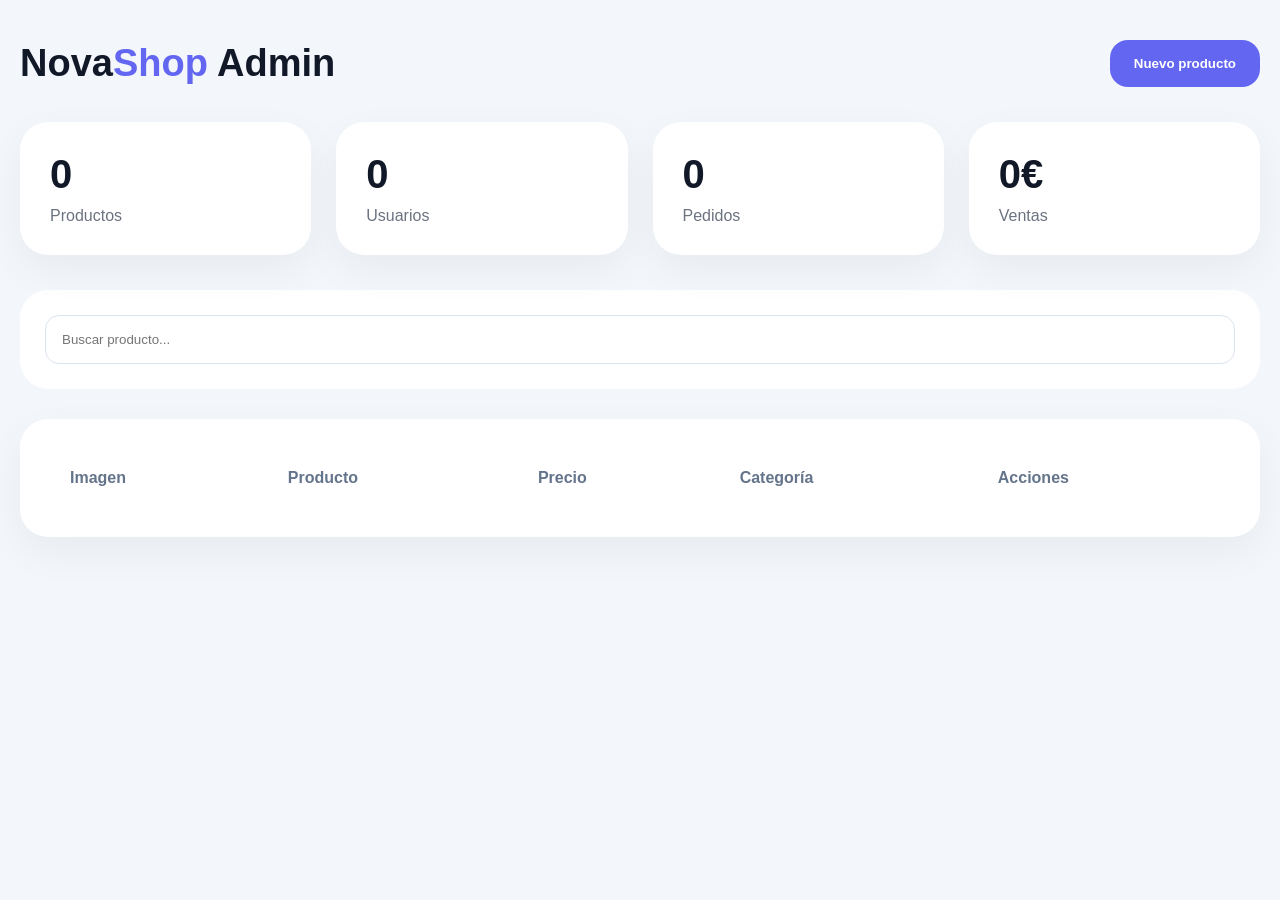
==== admin.html @ d0fe0d6c "perfil hecho parcialmente" ====
<!DOCTYPE html>
<html lang="es">

<head>

    <meta charset="UTF-8">

    <meta name="viewport" content="width=device-width, initial-scale=1.0">

    <title>
        Panel Administración
    </title>

    <style>
        /* ===================================
   RESET
=================================== */

        * {
            margin: 0;
            padding: 0;
            box-sizing: border-box;
        }

        body {
            font-family: Arial, sans-serif;
            background: #f3f6fb;
            color: #111827;
        }

        /* ===================================
   LAYOUT
=================================== */

        .container {
            max-width: 1500px;
            margin: 40px auto;
            padding: 0 20px;
        }

        /* ===================================
   HEADER
=================================== */

        .header {

            display: flex;

            justify-content: space-between;

            align-items: center;

            margin-bottom: 35px;

        }

        .logo {

            font-size: 38px;

            font-weight: bold;

        }

        .logo span {

            color: #6366f1;

        }

        .add-btn {

            border: none;

            background: #6366f1;

            color: white;

            padding: 16px 24px;

            border-radius: 18px;

            font-weight: bold;

            cursor: pointer;

        }

        /* ===================================
   STATS
=================================== */

        .stats {

            display: grid;

            grid-template-columns:
                repeat(4, 1fr);

            gap: 25px;

            margin-bottom: 35px;

        }

        .stat-card {

            background: white;

            padding: 30px;

            border-radius: 28px;

            box-shadow:
                0 15px 40px rgba(0, 0, 0, .05);

        }

        .stat-card h2 {

            font-size: 40px;

            margin-bottom: 10px;

        }

        .stat-card p {

            color: #6b7280;

        }

        /* ===================================
   FILTERS
=================================== */

        .filters {

            background: white;

            border-radius: 28px;

            padding: 25px;

            margin-bottom: 30px;

            display: flex;

            gap: 20px;

        }

        .filters input {

            flex: 1;

            padding: 16px;

            border-radius: 14px;

            border: 1px solid #dbe3ee;

        }

        /* ===================================
   TABLE
=================================== */

        .table-container {

            background: white;

            border-radius: 28px;

            padding: 30px;

            box-shadow:
                0 15px 40px rgba(0, 0, 0, .05);

        }

        table {

            width: 100%;

            border-collapse: collapse;

        }

        th {

            text-align: left;

            padding: 20px;

            color: #64748b;

        }

        td {

            padding: 20px;

            border-top: 1px solid #edf2f7;

        }

        .product-image {

            width: 70px;

            height: 70px;

            object-fit: contain;

        }

        .actions {

            display: flex;

            gap: 10px;

        }

        .edit-btn {

            border: none;

            background: #dbeafe;

            color: #1d4ed8;

            padding: 10px 16px;

            border-radius: 12px;

            cursor: pointer;

        }

        .delete-btn {

            border: none;

            background: #fee2e2;

            color: #dc2626;

            padding: 10px 16px;

            border-radius: 12px;

            cursor: pointer;

        }

        /* ===================================
   MODAL
=================================== */

        .modal {

            position: fixed;

            inset: 0;

            background: rgba(0, 0, 0, .5);

            display: none;

            justify-content: center;

            align-items: center;

        }

        .modal-content {

            width: 500px;

            background: white;

            border-radius: 28px;

            padding: 35px;

        }

        .form-group {

            display: flex;

            flex-direction: column;

            gap: 10px;

            margin-bottom: 20px;

        }

        .form-group input {

            padding: 16px;

            border-radius: 14px;

            border: 1px solid #dbe3ee;

        }

        .save-btn {

            width: 100%;

            border: none;

            background: #10b981;

            color: white;

            padding: 16px;

            border-radius: 14px;

            font-weight: bold;

            cursor: pointer;

        }

        /* ===================================
   RESPONSIVE
=================================== */

        @media(max-width:1100px) {

            .stats {
                grid-template-columns: repeat(2, 1fr);
            }

        }

        @media(max-width:700px) {

            .stats {
                grid-template-columns: 1fr;
            }

            .filters {
                flex-direction: column;
            }

        }
    </style>

</head>

<body>

    <div class="container">

        <header class="header">

            <div class="logo">

                Nova<span>Shop</span> Admin

            </div>

            <button class="add-btn" id="addProductBtn">
                Nuevo producto
            </button>

        </header>

        <!-- ESTADÍSTICAS -->

        <section class="stats">

            <article class="stat-card">
                <h2 id="totalProducts">0</h2>
                <p>Productos</p>
            </article>

            <article class="stat-card">
                <h2 id="totalUsers">0</h2>
                <p>Usuarios</p>
            </article>

            <article class="stat-card">
                <h2 id="totalOrders">0</h2>
                <p>Pedidos</p>
            </article>

            <article class="stat-card">
                <h2 id="totalSales">0€</h2>
                <p>Ventas</p>
            </article>

        </section>

        <!-- FILTROS -->

        <section class="filters">

            <input type="text" id="searchInput" placeholder="Buscar producto...">

        </section>

        <!-- TABLA -->

        <section class="table-container">

            <table>

                <thead>

                    <tr>
                        <th>Imagen</th>
                        <th>Producto</th>
                        <th>Precio</th>
                        <th>Categoría</th>
                        <th>Acciones</th>
                    </tr>

                </thead>

                <tbody id="productsTable">

                </tbody>

            </table>

        </section>

    </div>

    <!-- MODAL -->

    <div class="modal" id="modal">

        <div class="modal-content">

            <h2>
                Producto
            </h2>

            <form id="productForm">

                <div class="form-group">

                    <label>Título</label>

                    <input type="text" id="title">

                </div>

                <div class="form-group">

                    <label>Precio</label>

                    <input type="number" id="price">

                </div>

                <div class="form-group">

                    <label>Categoría</label>

                    <input type="text" id="category">

                </div>

                <button class="save-btn" type="submit">
                    Guardar
                </button>

            </form>

        </div>

    </div>

    <script>

        // ===================================
        // VARIABLES
        // ===================================

        let products = [];

        let editingId = null;


        // ===================================
        // PRODUCTOS
        // ===================================

        async function getProducts() {

        }

        function renderProducts() {

        }


        // ===================================
        // CRUD
        // ===================================

        function openModal() {

        }

        function closeModal() {

        }

        function createProduct() {

        }

        function editProduct(id) {

        }

        function updateProduct() {

        }

        function deleteProduct(id) {

        }


        // ===================================
        // FILTROS
        // ===================================

        function searchProducts() {

        }


        // ===================================
        // ESTADÍSTICAS
        // ===================================

        function renderStats() {

        }


        // ===================================
        // EVENTOS
        // ===================================

        function initEvents() {

        }


        // ===================================
        // INIT
        // ===================================

        function init() {

            getProducts();

            initEvents();

        }

        init();

    </script>
    <script src="admin.js"></script>
</body>

</html>
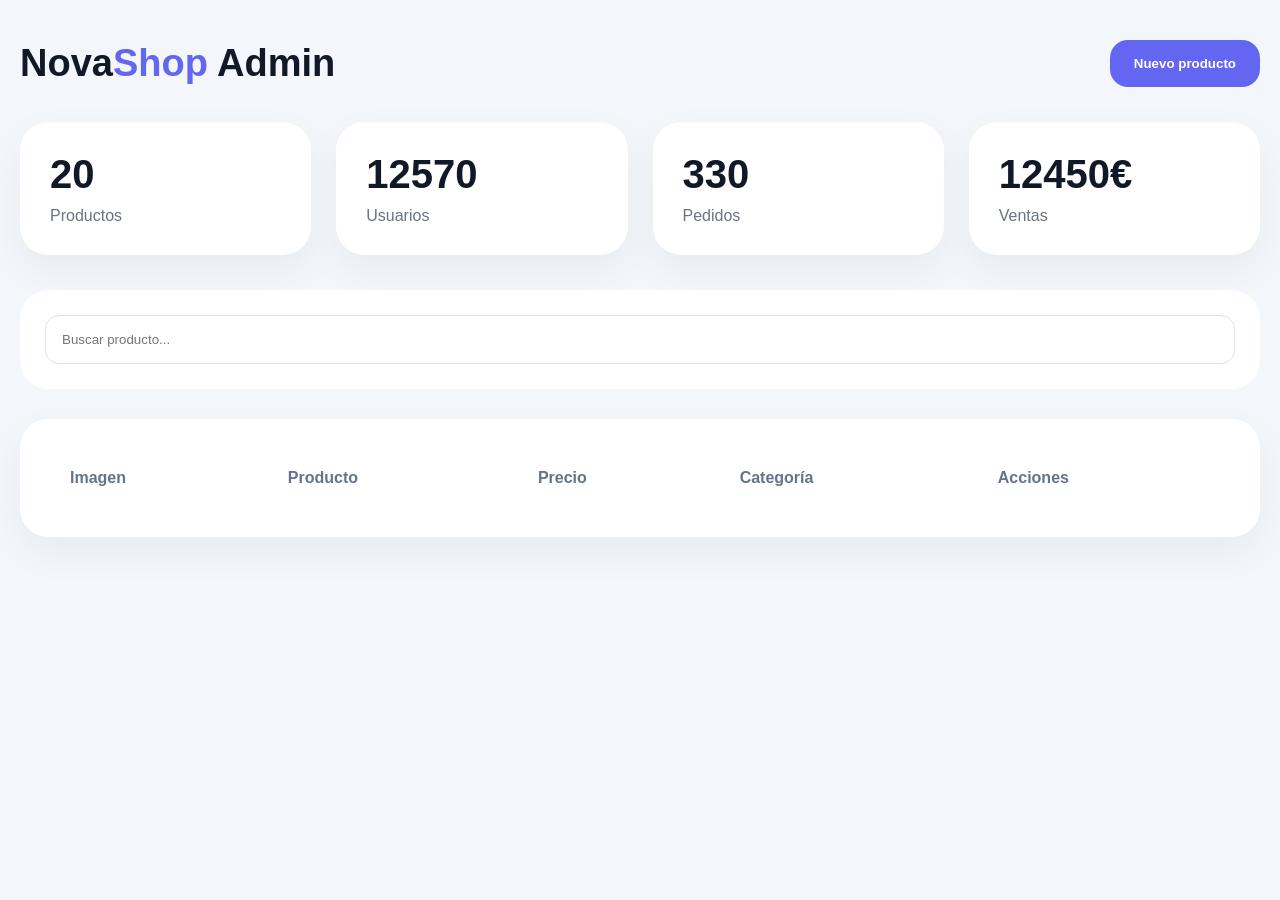
==== commit fa03e234: "Aministrador" ====
--- a/admin.html
+++ b/admin.html
@@ -89,7 +89,10 @@
         /* ===================================
    STATS
 =================================== */
-
+        .enlace {
+            text-decoration: none;
+            color: inherit;
+        }
         .stats {
 
             display: grid;
@@ -224,34 +227,39 @@
         }
 
         .edit-btn {
-
             border: none;
 
-            background: #dbeafe;
-
-            color: #1d4ed8;
-
-            padding: 10px 16px;
-
-            border-radius: 12px;
+            background: #1d4ed8;
+
+            color: white;
+
+            padding: 10px 14px;
+
+            border-radius: 10px;
+
+            font-weight: bold;
 
             cursor: pointer;
 
+
+
         }
 
         .delete-btn {
-
             border: none;
 
-            background: #fee2e2;
-
-            color: #dc2626;
-
-            padding: 10px 16px;
-
-            border-radius: 12px;
+            background: #dc2626;
+
+            color: white;
+
+            padding: 10px 14px;
+
+            border-radius: 10px;
+
+            font-weight: bold;
 
             cursor: pointer;
+
 
         }
 
@@ -362,9 +370,9 @@
 
         <header class="header">
 
-            <div class="logo">
-
-                Nova<span>Shop</span> Admin
+            <div class="logo enlace">
+
+                <a href="index.html" class="enlace">Nova</a><span><a href="index.html" class="enlace">Shop</a></span> Admin
 
             </div>
 
@@ -379,22 +387,22 @@
         <section class="stats">
 
             <article class="stat-card">
-                <h2 id="totalProducts">0</h2>
+                <h2 id="totalProducts">20</h2>
                 <p>Productos</p>
             </article>
 
             <article class="stat-card">
-                <h2 id="totalUsers">0</h2>
+                <h2 id="totalUsers">12570</h2>
                 <p>Usuarios</p>
             </article>
 
             <article class="stat-card">
-                <h2 id="totalOrders">0</h2>
+                <h2 id="totalOrders">330</h2>
                 <p>Pedidos</p>
             </article>
 
             <article class="stat-card">
-                <h2 id="totalSales">0€</h2>
+                <h2 id="totalSales">12450€</h2>
                 <p>Ventas</p>
             </article>
 
@@ -424,10 +432,18 @@
                         <th>Acciones</th>
                     </tr>
 
+
                 </thead>
 
                 <tbody id="productsTable">
-
+                    <tr>
+                        <td> imagen </td>
+                        <td> imagen </td>
+                        <td> imagen </td>
+                        <td> imagen </td>
+                        <td> <button class="delete-btn">Eliminar</button> <button class="edit-btn">Modificar</button>
+                        </td>
+                    </tr>
                 </tbody>
 
             </table>
@@ -460,7 +476,7 @@
 
                     <label>Precio</label>
 
-                    <input type="number" id="price">
+                    <input type="text" id="price" pattern="^\d+(\.\d{1,2})?$">
 
                 </div>
 
@@ -478,6 +494,7 @@
 
             </form>
 
+
         </div>
 
     </div>
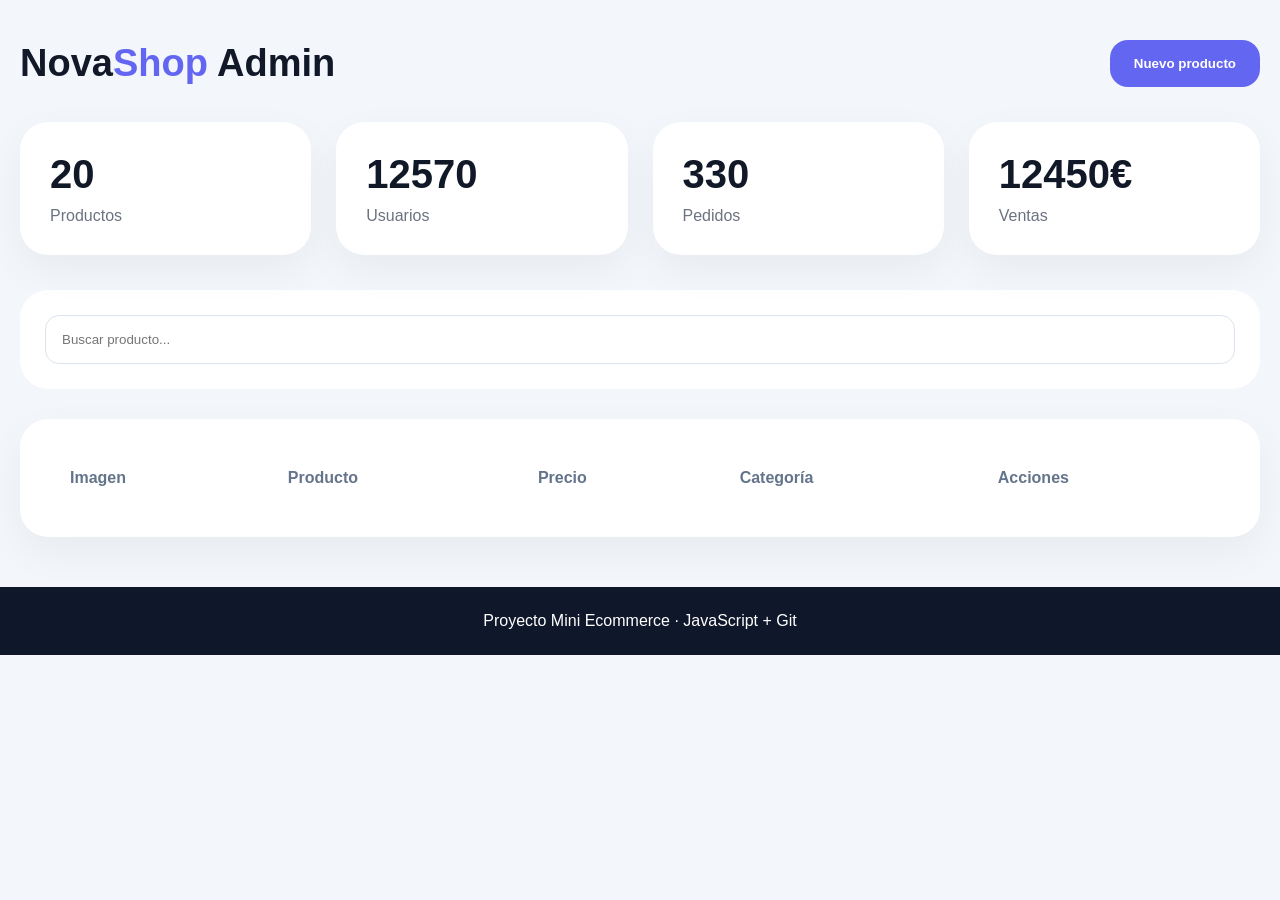
==== commit 997cd154: "pequeños cambios v2" ====
--- a/admin.html
+++ b/admin.html
@@ -86,6 +86,20 @@
 
         }
 
+        footer {
+
+            margin-top: 50px;
+
+            background: #0f172a;
+
+            color: white;
+
+            text-align: center;
+
+            padding: 25px;
+
+        }
+
         /* ===================================
    STATS
 =================================== */
@@ -93,6 +107,7 @@
             text-decoration: none;
             color: inherit;
         }
+
         .stats {
 
             display: grid;
@@ -372,7 +387,8 @@
 
             <div class="logo enlace">
 
-                <a href="index.html" class="enlace">Nova</a><span><a href="index.html" class="enlace">Shop</a></span> Admin
+                <a href="index.html" class="enlace">Nova</a><span><a href="index.html" class="enlace">Shop</a></span>
+                Admin
 
             </div>
 
@@ -498,7 +514,11 @@
         </div>
 
     </div>
-
+    <footer>
+        <p>
+            Proyecto Mini Ecommerce · JavaScript + Git
+        </p>
+    </footer>
     <script>
 
         // ===================================
